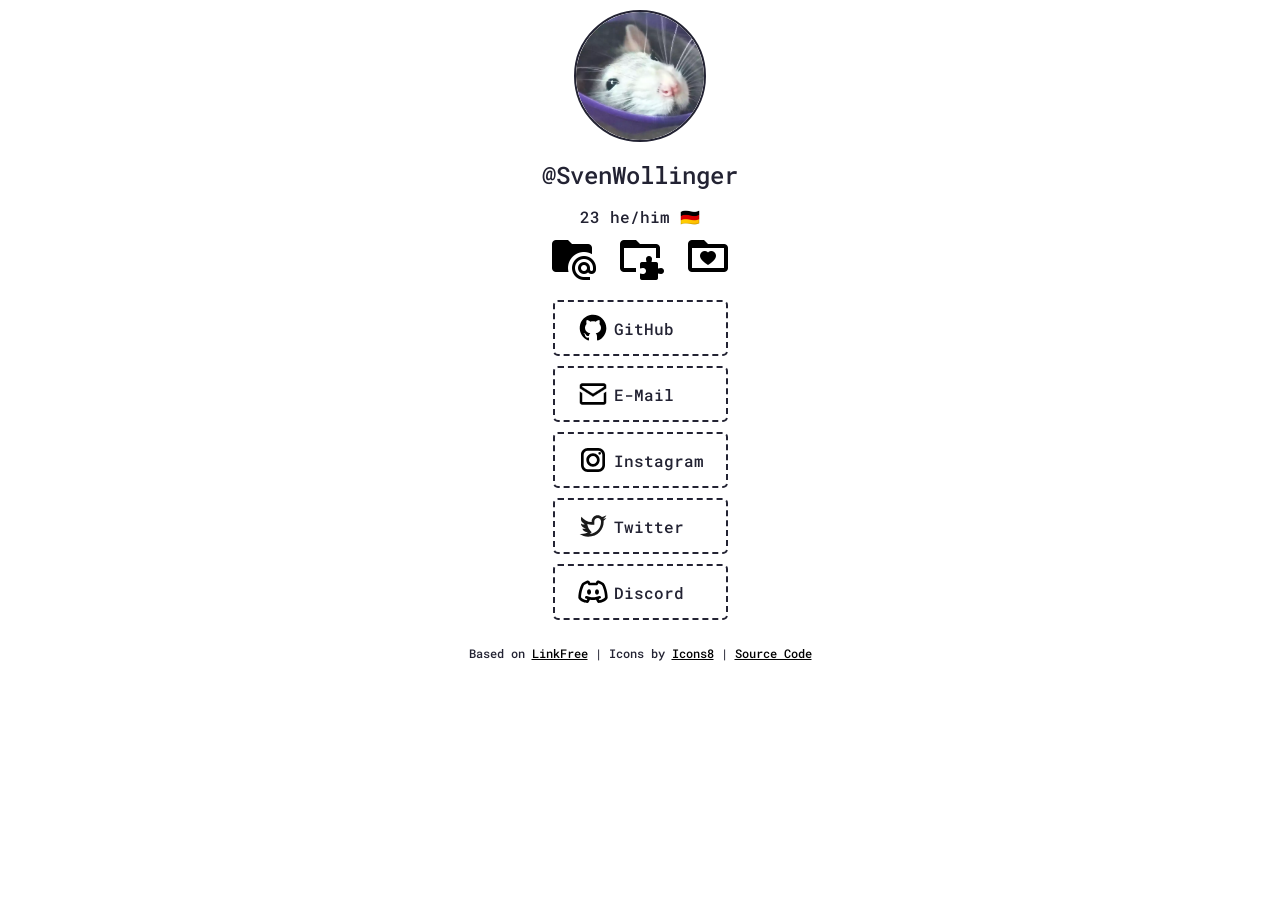
==== index.html @ f93fd8cf "Merge branch 'main' of https://github.com/SvenWollinger/wollinger.io" ====
<!DOCTYPE html>
<html lang="en">
	<head>
		<meta name="viewport" content="width=device-width, initial-scale=1">
		<meta charset="UTF-8">
		<title id="title">Wollinger.io</title>
		<link rel="stylesheet" href="css/style.css">
		<link rel="icon" href="img/favicon.webp"/>
	</head>

	<body>
		<div class="container">
			<div class="content">
				<img class="spin360" id="userPhoto" src="img/avatar.webp" onclick="rotateUserPhoto()">
				
				<h1 id="userName">@SvenWollinger</h1>
				<p id="about">23 he/him 🇩🇪</p>
				<div style="width:50%;">
						<div id="navContact" class="navButton selected" onclick="navClick('contact')"><img class="icon-f-email selected"></div>
						<div id="navProjects" class="navButton" onclick="navClick('projects')"><img class="icon-f-puzzle"></div>
						<div id="navHobbys" class="navButton" onclick="navClick('hobbys')"><img class="icon-f-heart"></div>
						<!--<div id="navPets" class="navButton" onclick="navClick('pets')"><img class="icon-f-animal"></div>-->
				</div>
				<div id="links">
					<div id="pageContact">
						<a class="link" href="https://github.com/SvenWollinger" target="_blank">
							<div class="linkDiv">
								<img class="icon-github">
								<span>GitHub</span>
							</div>
						</a>
						<a class="link" href="javascript:mailButton()">
							<div class="linkDiv">
								<img class="icon-mail">
								<span id="mailCopyText">E-Mail</span>
							</div>
						</a>
						<a class="link" href="https://instagram.com/SvenWollinger" target="_blank">
							<div class="linkDiv">
								<img class="icon-instagram">
								<span>Instagram</span>
							</div>
						</a>
						<a class="link" href="https://twitter.com/SvenWollinger" target="_blank">
							<div class="linkDiv">
								<img class="icon-twitter">
								<span>Twitter</span>
							</div>
						</a>
						<a class="link" href="javascript:discordButton()">
							<div class="linkDiv">
								<img class="icon-discord">
								<span id="discordCopyText">Discord</span>
							</div>
						</a>
					</div>
					<div id="pageProjects" style="display:none;">
						<h3 class="projectTypeTitle">Private projects</h3>
						<a class="link" href="https://github.com/SvenWollinger/HKManager" target="_blank">
							<div class="linkDiv">
								<img src="/img/hkmanager.webp">
								<span>HKManager</span>
							</div>
						</a>
						<h3 class="projectTypeTitle">CaptureCoop</h3>
						<a class="link" href="https://github.com/CaptureCoop/SnipSniper" target="_blank">
							<div class="linkDiv">
								<img src="/img/snipsniper.webp">
								<span>SnipSniper</span>
							</div>
						</a>
						<a class="link" href="https://json-cl.capturecoop.org" target="_blank">
							<div class="linkDiv">
								<img src="/img/capturecoop.webp">
								<span>JSON-CL</span>
							</div>
						</a>
						<a class="link" href="https://github.com/CaptureCoop/CCLogger" target="_blank">
							<div class="linkDiv">
								<img src="/img/capturecoop.webp">
								<span>CCLogger</span>
							</div>
						</a>
						<a class="link" href="https://github.com/CaptureCoop/CCColorUtils" target="_blank">
							<div class="linkDiv">
								<img src="/img/capturecoop.webp">
								<span>CCColorUtils</span>
							</div>
						</a>
						<a class="link" href="https://github.com/CaptureCoop/CCUpdater" target="_blank">
							<div class="linkDiv">
								<img src="/img/ccupdater.webp">
								<span>CCUpdater</span>
							</div>
						</a>
						<h3 class="projectTypeTitle">Minecraft Plugins</h3>
						<a class="link" href="https://github.com/MischiefSMP/MischiefCore/" target="_blank">
							<div class="linkDiv">
								<img src="/img/minecraft.webp">
								<span>MischiefCore</span>
							</div>
						</a>
						<a class="link" href="https://github.com/MischiefSMP/MischiefStats/" target="_blank">
							<div class="linkDiv">
								<img src="/img/minecraft.webp">
								<span>MischiefStats</span>
							</div>
						</a>
						<a class="link" href="https://github.com/MischiefSMP/MischiefPerms/" target="_blank">
							<div class="linkDiv">
								<img src="/img/minecraft.webp">
								<span>MischiefPerms</span>
							</div>
						</a>
					</div>
					<div id="pageHobbys" style="display:none;">
						<div class="link">
							<div class="linkDiv">
								<img src="/img/rubiks.webp">
								<span>3x3x3 Average: 45s</span>
							</div>
						</div>
						<h4>Adding more soon.</h4>
					</div>
				</div>

				<footer>Based on <a href="https://github.com/MichaelBarney/LinkFree/tree/master/Templates/mnmlsm" target="_blank">LinkFree</a> | Icons by <a href="https://icons8.de" target="_blank">Icons8</a> | <a href="https://github.com/SvenWollinger/wollinger.io" target="_blank">Source Code</a></footer>
			</div>
		</div>
	</body>
	<script src="/js/utils.js"></script>
	<script src="/js/main.js"></script>
	<script src="/js/rats.js"></script> 
</html>
---- css/style.css ----
@font-face {
    font-family: "Roboto Mono";
    font-display: swap;
    src: url("/fonts/RobotoMono-Medium.ttf") format("truetype");
}

@media (prefers-color-scheme: light) {
    .icon-discord {content: url("/img/icons8/black/discord.svg")}
	.icon-github {content: url("/img/icons8/black/github.svg")}
	.icon-instagram {content: url("/img/icons8/black/instagram.svg")}
	.icon-mail {content: url("/img/icons8/black/mail.webp")}
	.icon-twitter {content: url("/img/icons8/black/twitter.svg")}

    .icon-f-email {content: url("/img/icons8/black/folder-email.webp")}
    .icon-f-email.selected {content: url("/img/icons8/black/folder-email-sel.webp")}

    .icon-f-puzzle {content: url("/img/icons8/black/folder-puzzle.webp")}
    .icon-f-puzzle.selected {content: url("/img/icons8/black/folder-puzzle-sel.webp")}

    .icon-f-animal {content: url("/img/icons8/black/folder-animal.webp")}
    .icon-f-animal.selected {content: url("/img/icons8/black/folder-animal-sel.webp")}

    .icon-f-heart {content: url("/img/icons8/black/folder-heart.webp")}
    .icon-f-heart.selected {content: url("/img/icons8/black/folder-heart-sel.webp")}
    
    footer a {
		color: black;
	}
}

@media (prefers-color-scheme: dark) {
    .icon-discord {content: url("/img/icons8/white/discord.svg")}
	.icon-github {content: url("/img/icons8/white/github.svg")}
	.icon-instagram {content: url("/img/icons8/white/instagram.svg")}
	.icon-mail {content: url("/img/icons8/white/mail.webp")}
	.icon-twitter {content: url("/img/icons8/white/twitter.svg")}

    .icon-f-email {content: url("/img/icons8/white/folder-email.webp")}
    .icon-f-email.selected {content: url("/img/icons8/white/folder-email-sel.webp")}

    .icon-f-puzzle {content: url("/img/icons8/white/folder-puzzle.webp")}
    .icon-f-puzzle.selected {content: url("/img/icons8/white/folder-puzzle-sel.webp")}

    .icon-f-animal {content: url("/img/icons8/white/folder-animal.webp")}
    .icon-f-animal.selected {content: url("/img/icons8/white/folder-animal-sel.webp")}

    .icon-f-heart {content: url("/img/icons8/white/folder-heart.webp")}
    .icon-f-heart.selected {content: url("/img/icons8/white/folder-heart-sel.webp")}

    footer a {
		color: white;
	}
}

:root {
    --background: white;
    --color: #232333;
	--font: "Roboto Mono", monospace;
}

#about {
    text-align: center;
    margin: 0px;
    font-size: 1rem;
}

body {
    background-color: var(--background);
    color: var(--color);
    font-family: var(--font);
    margin: 0;
    margin-top: 10px;
    padding: 0;
    text-rendering: optimizeLegibility;
    -webkit-font-smoothing: antialiased;
    min-height: 100vh;
    min-width: 100vw;
    flex-direction: column;
}

.container {
    flex: 1 auto;
    display: flex;
    flex-direction: column;
    justify-content: center;
    text-align: center;
}

.content {
    display: flex;
    flex-direction: column;
    flex: 1 auto;
    align-items: center;
    justify-content: center;
    margin: 0;
}

.panflag {
    vertical-align: middle;
    height: 1.25rem;
    margin-bottom: 0.20rem;
}

footer {
    text-align: center;
    font-size: 0.75rem;
    font-weight: 400;
    padding-bottom: 20px;
}

#userPhoto {
    width: 128px;
    height: 128px;
    display: block;
    border-radius: 50%;
    margin-bottom: 2px;
    border: solid var(--color) 2px;
}

@media (orientation: landscape) {
	#userPhoto {
		margin-top: 20px auto 10px;
    }
}

@media (orientation: portrait) {
	#userPhoto {
		margin-top: 5px auto 5px;
	}
}

#userName {
    width: 100%;
    font-size: 1.5rem;
    font-weight: 400;
    text-align: center;
    text-decoration: none;
    line-height: 1.25;
    display: block;
    color: var(--color);
}

#links {
    max-width: 90%;
    width: auto;
    display: block;
    margin: 15px auto;
}

.link {
    display: block;
    margin-bottom: 10px;
    padding-left: 	17px;
	padding-right: 	17px;
	padding-top: 	10px;
	padding-bottom: 10px;
    font-weight: 500;
    border-radius: 5px;
    border: dashed var(--color) 2px;
    text-decoration: none;  
    color: var(--color);  
    word-wrap: break-word;
}

.navButton {
    display: inline-block;
    width: 3rem;
    height: 3rem;
    margin: 5px;
    text-decoration: none;  
}

.navButton img {
    height: 100%;
}

.linkDiv {
	display: table;
	height: 2rem;
	border-spacing: 5px 0px;
}

.linkDiv span {
	display: table-cell;
	vertical-align: middle;
	font-size: 1rem;
}

.linkDiv img {
	display: table-cell;
	vertical-align: middle;
	height: 2rem;
    width: 2rem;
}

@media (prefers-color-scheme: dark) {
	:root {        
		--background: #202124;
		--color: white;
	}
}

.spin360 {
    -moz-transition: all 0.0s cubic-bezier(.27,-0.8,.27,1.55);
    -webkit-transition: all 0.0s cubic-bezier(.27,-0.8,.27,1.55);
    transition: all 0.0s cubic-bezier(.27,-0.8,.27,1.55);
}

.spin360.start{
    -ms-transform: rotate(720deg);
    -moz-transform: rotate(720deg);
    -webkit-transform: rotate(720deg);
    transform: rotate(720deg);
	
	-webkit-transition: all 1s ease;
    -moz-transition: all 1s ease;
    -o-transition: all 1s ease;
    transition: all 1s ease;
}

.projectTypeTitle {
    margin: 0px;
    margin-bottom: 5px;
}
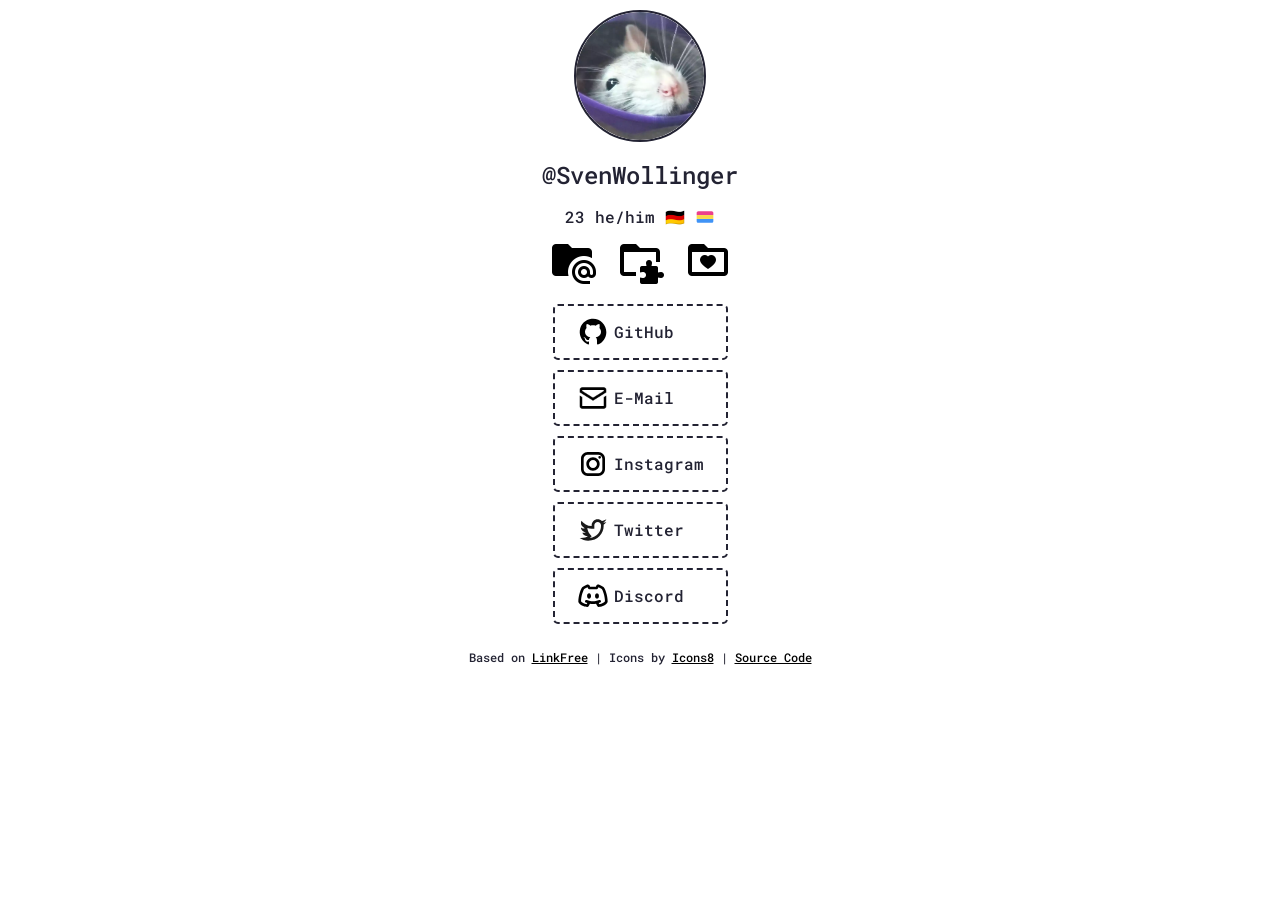
==== commit 2eeeb181: "Add missing img tag" ====
--- a/index.html
+++ b/index.html
@@ -14,7 +14,7 @@
 				<img class="spin360" id="userPhoto" src="img/avatar.webp" onclick="rotateUserPhoto()">
 				
 				<h1 id="userName">@SvenWollinger</h1>
-				<p id="about">23 he/him 🇩🇪</p>
+				<p id="about">23 he/him 🇩🇪 <img class="panflag" src="img/panflag.svg"></p>
 				<div style="width:50%;">
 						<div id="navContact" class="navButton selected" onclick="navClick('contact')"><img class="icon-f-email selected"></div>
 						<div id="navProjects" class="navButton" onclick="navClick('projects')"><img class="icon-f-puzzle"></div>
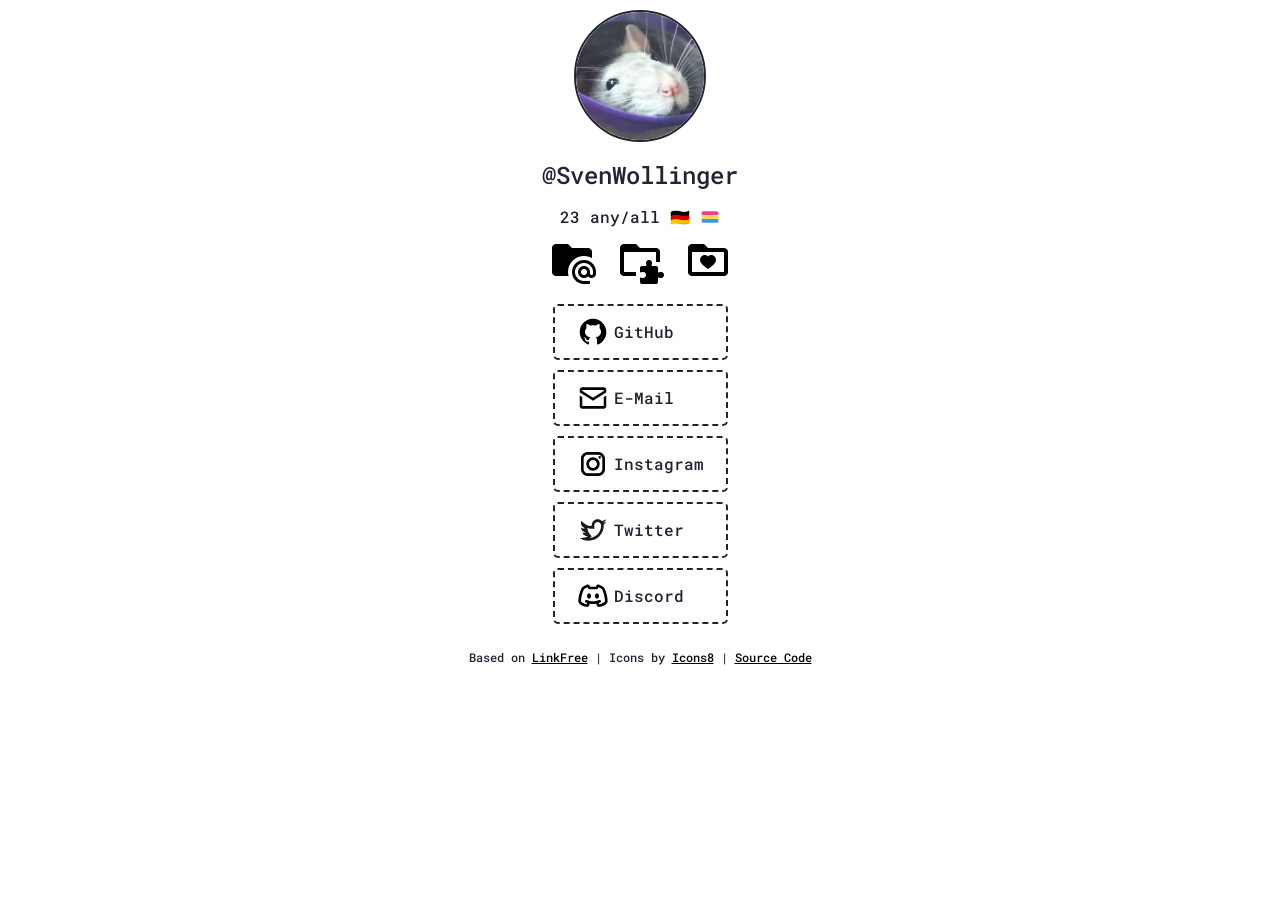
==== commit 4854a5c9: "Update pronouns" ====
--- a/index.html
+++ b/index.html
@@ -14,7 +14,7 @@
 				<img class="spin360" id="userPhoto" src="img/avatar.webp" onclick="rotateUserPhoto()">
 				
 				<h1 id="userName">@SvenWollinger</h1>
-				<p id="about">23 he/him 🇩🇪 <img class="panflag" src="img/panflag.svg"></p>
+				<p id="about">23 any/all 🇩🇪 <img class="panflag" src="img/panflag.svg"></p>
 				<div style="width:50%;">
 						<div id="navContact" class="navButton selected" onclick="navClick('contact')"><img class="icon-f-email selected"></div>
 						<div id="navProjects" class="navButton" onclick="navClick('projects')"><img class="icon-f-puzzle"></div>
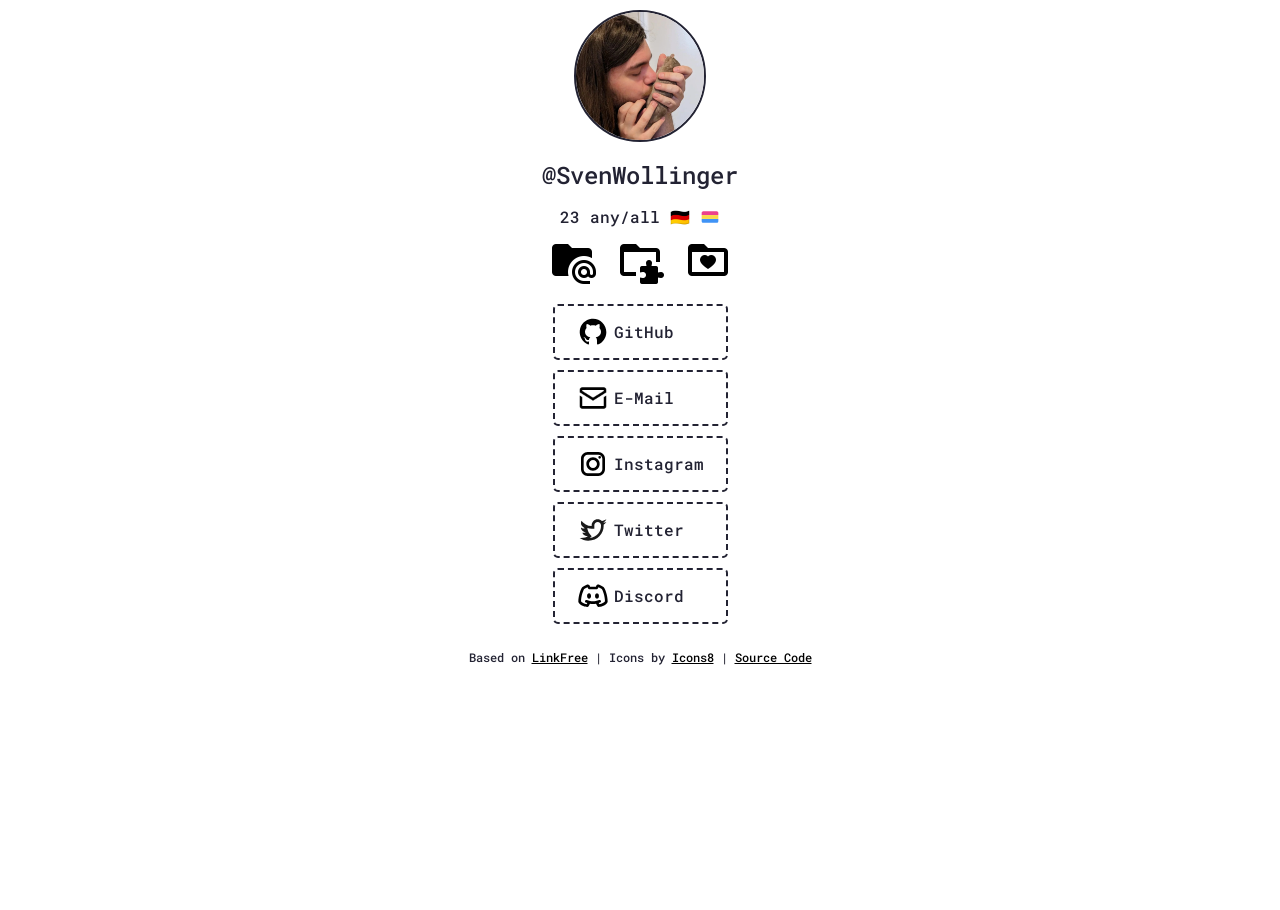
==== commit e114c570: "Changed avatar" ====
--- a/index.html
+++ b/index.html
@@ -11,7 +11,7 @@
 	<body>
 		<div class="container">
 			<div class="content">
-				<img class="spin360" id="userPhoto" src="img/avatar.webp" onclick="rotateUserPhoto()">
+				<img class="spin360" id="userPhoto" src="" onclick="rotateUserPhoto()">
 				
 				<h1 id="userName">@SvenWollinger</h1>
 				<p id="about">23 any/all 🇩🇪 <img class="panflag" src="img/panflag.svg"></p>
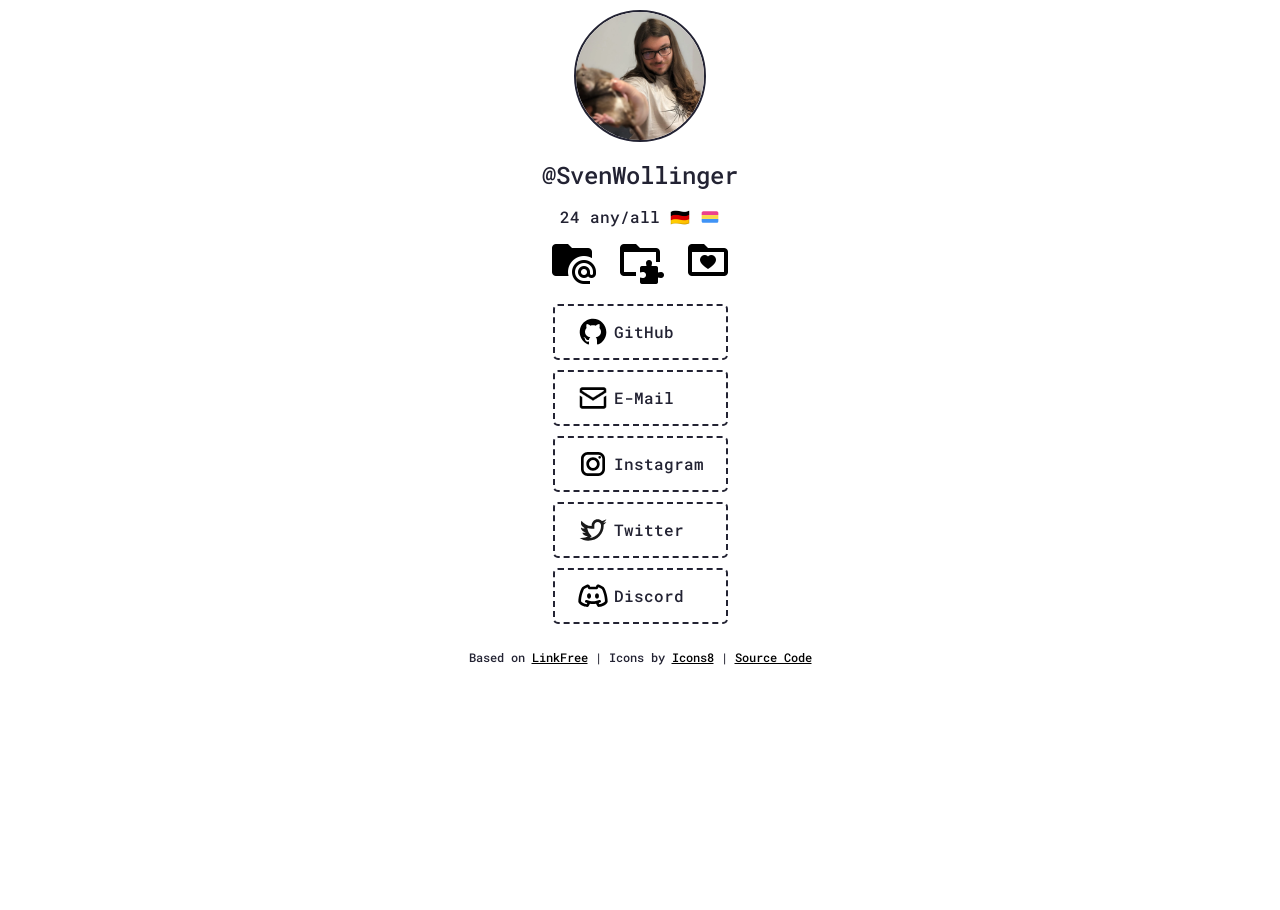
==== commit 2a1cdc2d: "Update age" ====
--- a/index.html
+++ b/index.html
@@ -14,7 +14,7 @@
 				<img class="spin360" id="userPhoto" src="" onclick="rotateUserPhoto()">
 				
 				<h1 id="userName">@SvenWollinger</h1>
-				<p id="about">23 any/all 🇩🇪 <img class="panflag" src="img/panflag.svg"></p>
+				<p id="about">24 any/all 🇩🇪 <img class="panflag" src="img/panflag.svg"></p>
 				<div style="width:50%;">
 						<div id="navContact" class="navButton selected" onclick="navClick('contact')"><img class="icon-f-email selected"></div>
 						<div id="navProjects" class="navButton" onclick="navClick('projects')"><img class="icon-f-puzzle"></div>
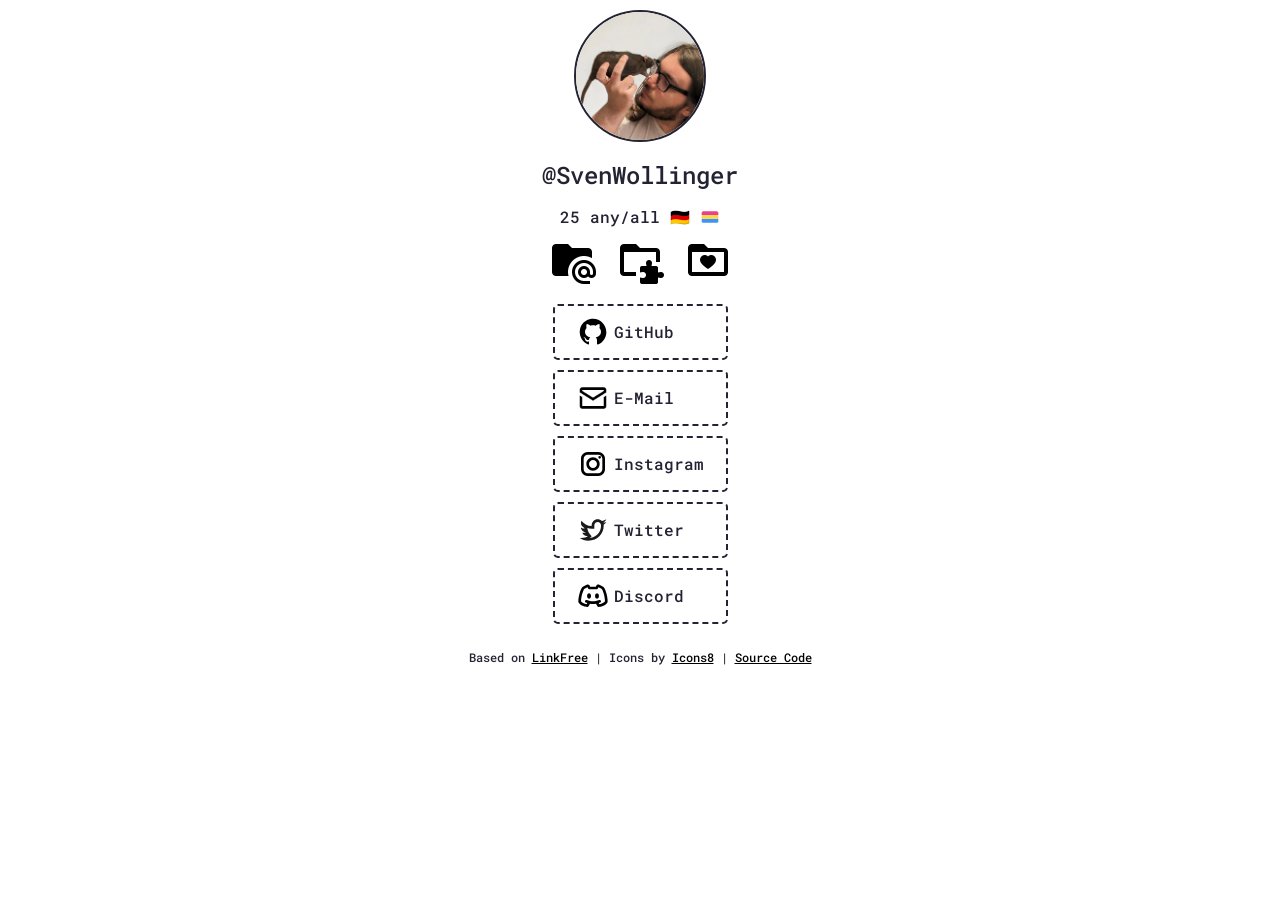
==== commit 197372e9: "Update age" ====
--- a/index.html
+++ b/index.html
@@ -14,7 +14,7 @@
 				<img class="spin360" id="userPhoto" src="" onclick="rotateUserPhoto()">
 				
 				<h1 id="userName">@SvenWollinger</h1>
-				<p id="about">24 any/all 🇩🇪 <img class="panflag" src="img/panflag.svg"></p>
+				<p id="about">25 any/all 🇩🇪 <img class="panflag" src="img/panflag.svg"></p>
 				<div style="width:50%;">
 						<div id="navContact" class="navButton selected" onclick="navClick('contact')"><img class="icon-f-email selected"></div>
 						<div id="navProjects" class="navButton" onclick="navClick('projects')"><img class="icon-f-puzzle"></div>
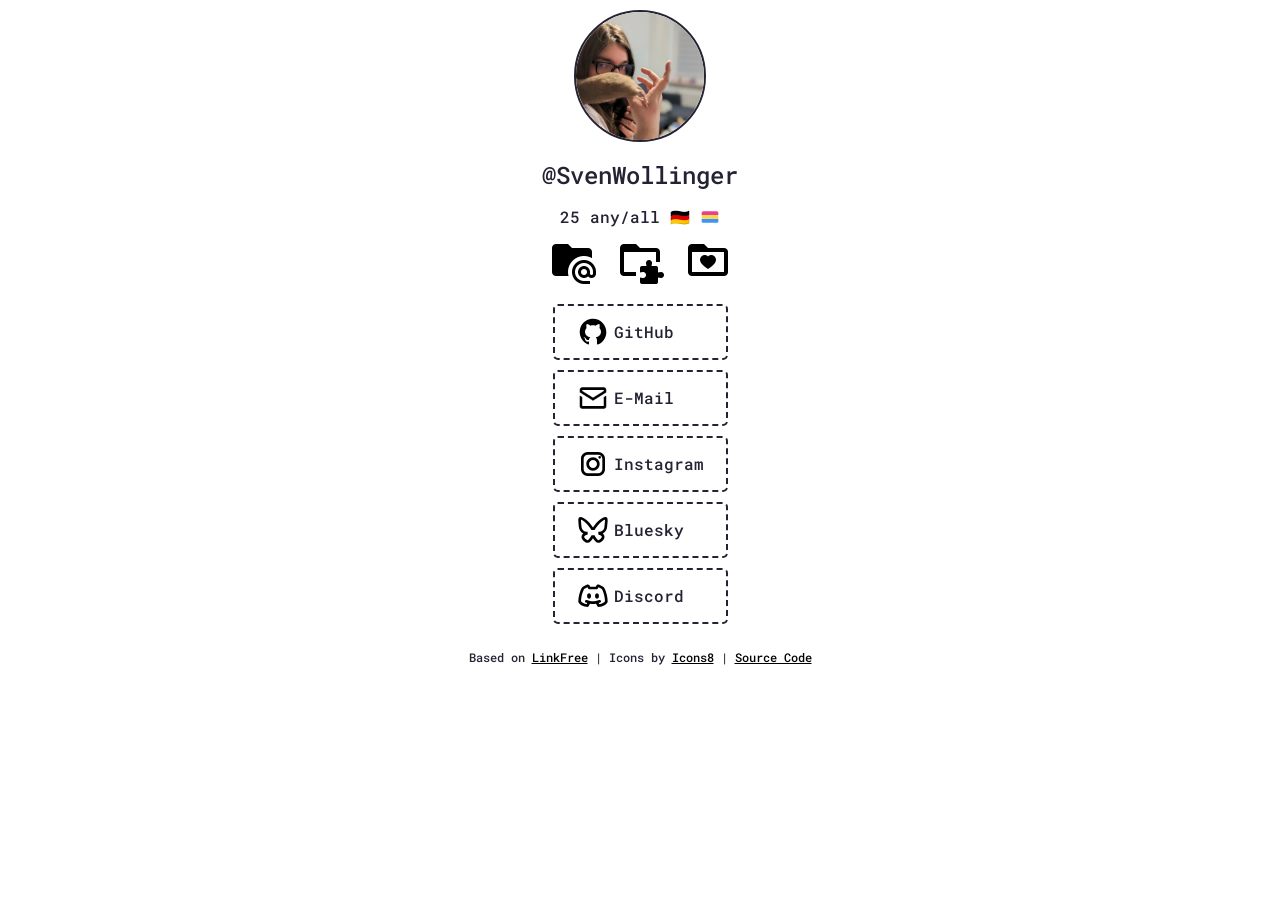
==== commit 796a2854: "Replace Twitter with Bluesky" ====
--- a/index.html
+++ b/index.html
@@ -41,10 +41,18 @@
 								<span>Instagram</span>
 							</div>
 						</a>
+						<!--
 						<a class="link" href="https://twitter.com/SvenWollinger" target="_blank">
 							<div class="linkDiv">
 								<img class="icon-twitter">
 								<span>Twitter</span>
+							</div>
+						</a>
+						-->
+						<a class="link" href="https://bsky.app/profile/svenwollinger.bsky.social" target="_blank">
+							<div class="linkDiv">
+								<img class="icon-bluesky">
+								<span>Bluesky</span>
 							</div>
 						</a>
 						<a class="link" href="javascript:discordButton()">
--- a/css/style.css
+++ b/css/style.css
@@ -10,6 +10,7 @@
 	.icon-instagram {content: url("/img/icons8/black/instagram.svg")}
 	.icon-mail {content: url("/img/icons8/black/mail.webp")}
 	.icon-twitter {content: url("/img/icons8/black/twitter.svg")}
+    .icon-bluesky {content: url("/img/icons8/black/bluesky.svg")}
 
     .icon-f-email {content: url("/img/icons8/black/folder-email.webp")}
     .icon-f-email.selected {content: url("/img/icons8/black/folder-email-sel.webp")}
@@ -34,6 +35,7 @@
 	.icon-instagram {content: url("/img/icons8/white/instagram.svg")}
 	.icon-mail {content: url("/img/icons8/white/mail.webp")}
 	.icon-twitter {content: url("/img/icons8/white/twitter.svg")}
+    .icon-bluesky {content: url("/img/icons8/white/bluesky.svg")}
 
     .icon-f-email {content: url("/img/icons8/white/folder-email.webp")}
     .icon-f-email.selected {content: url("/img/icons8/white/folder-email-sel.webp")}
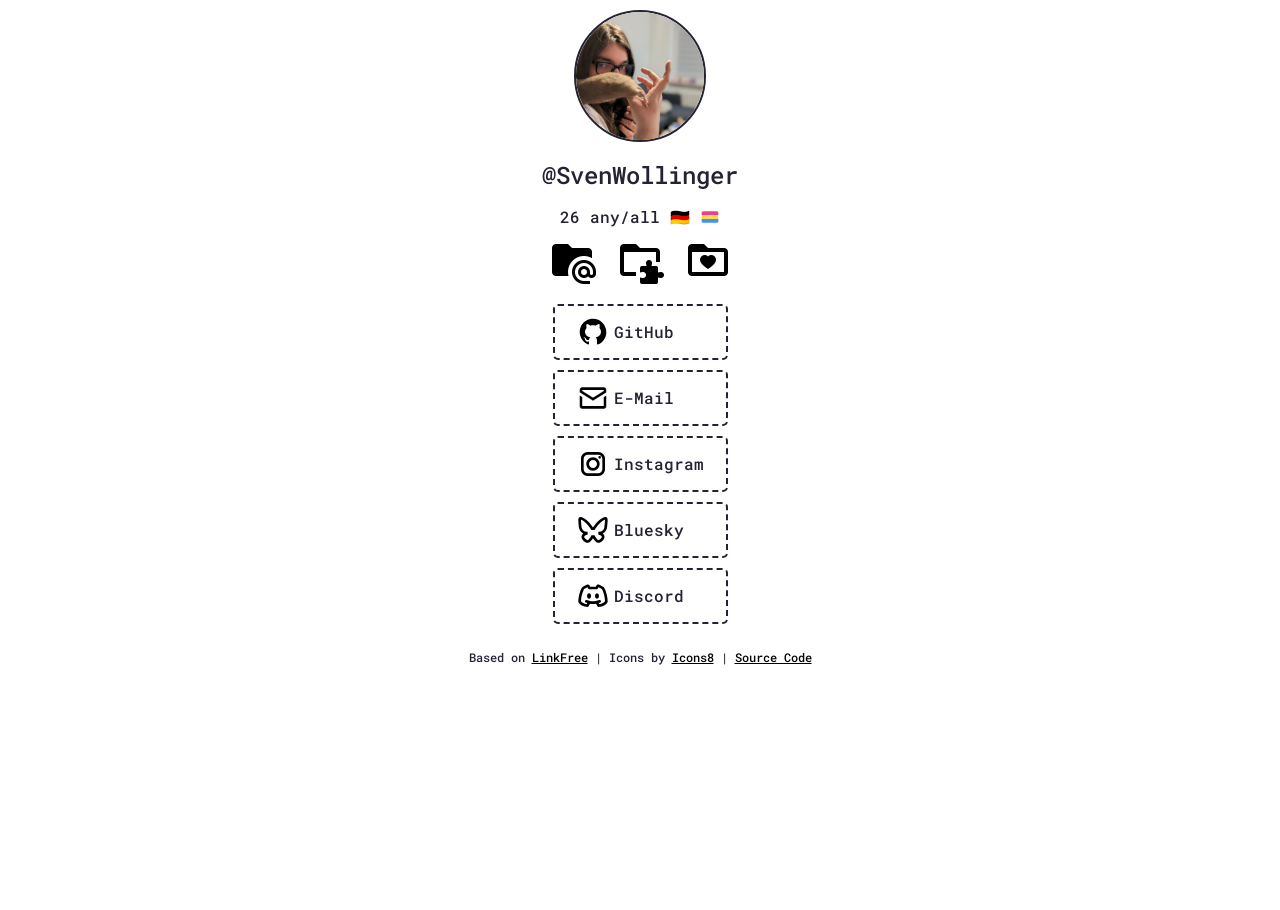
==== commit d01ca854: "age" ====
--- a/index.html
+++ b/index.html
@@ -14,7 +14,7 @@
 				<img class="spin360" id="userPhoto" src="" onclick="rotateUserPhoto()">
 				
 				<h1 id="userName">@SvenWollinger</h1>
-				<p id="about">25 any/all 🇩🇪 <img class="panflag" src="img/panflag.svg"></p>
+				<p id="about">26 any/all 🇩🇪 <img class="panflag" src="img/panflag.svg"></p>
 				<div style="width:50%;">
 						<div id="navContact" class="navButton selected" onclick="navClick('contact')"><img class="icon-f-email selected"></div>
 						<div id="navProjects" class="navButton" onclick="navClick('projects')"><img class="icon-f-puzzle"></div>
